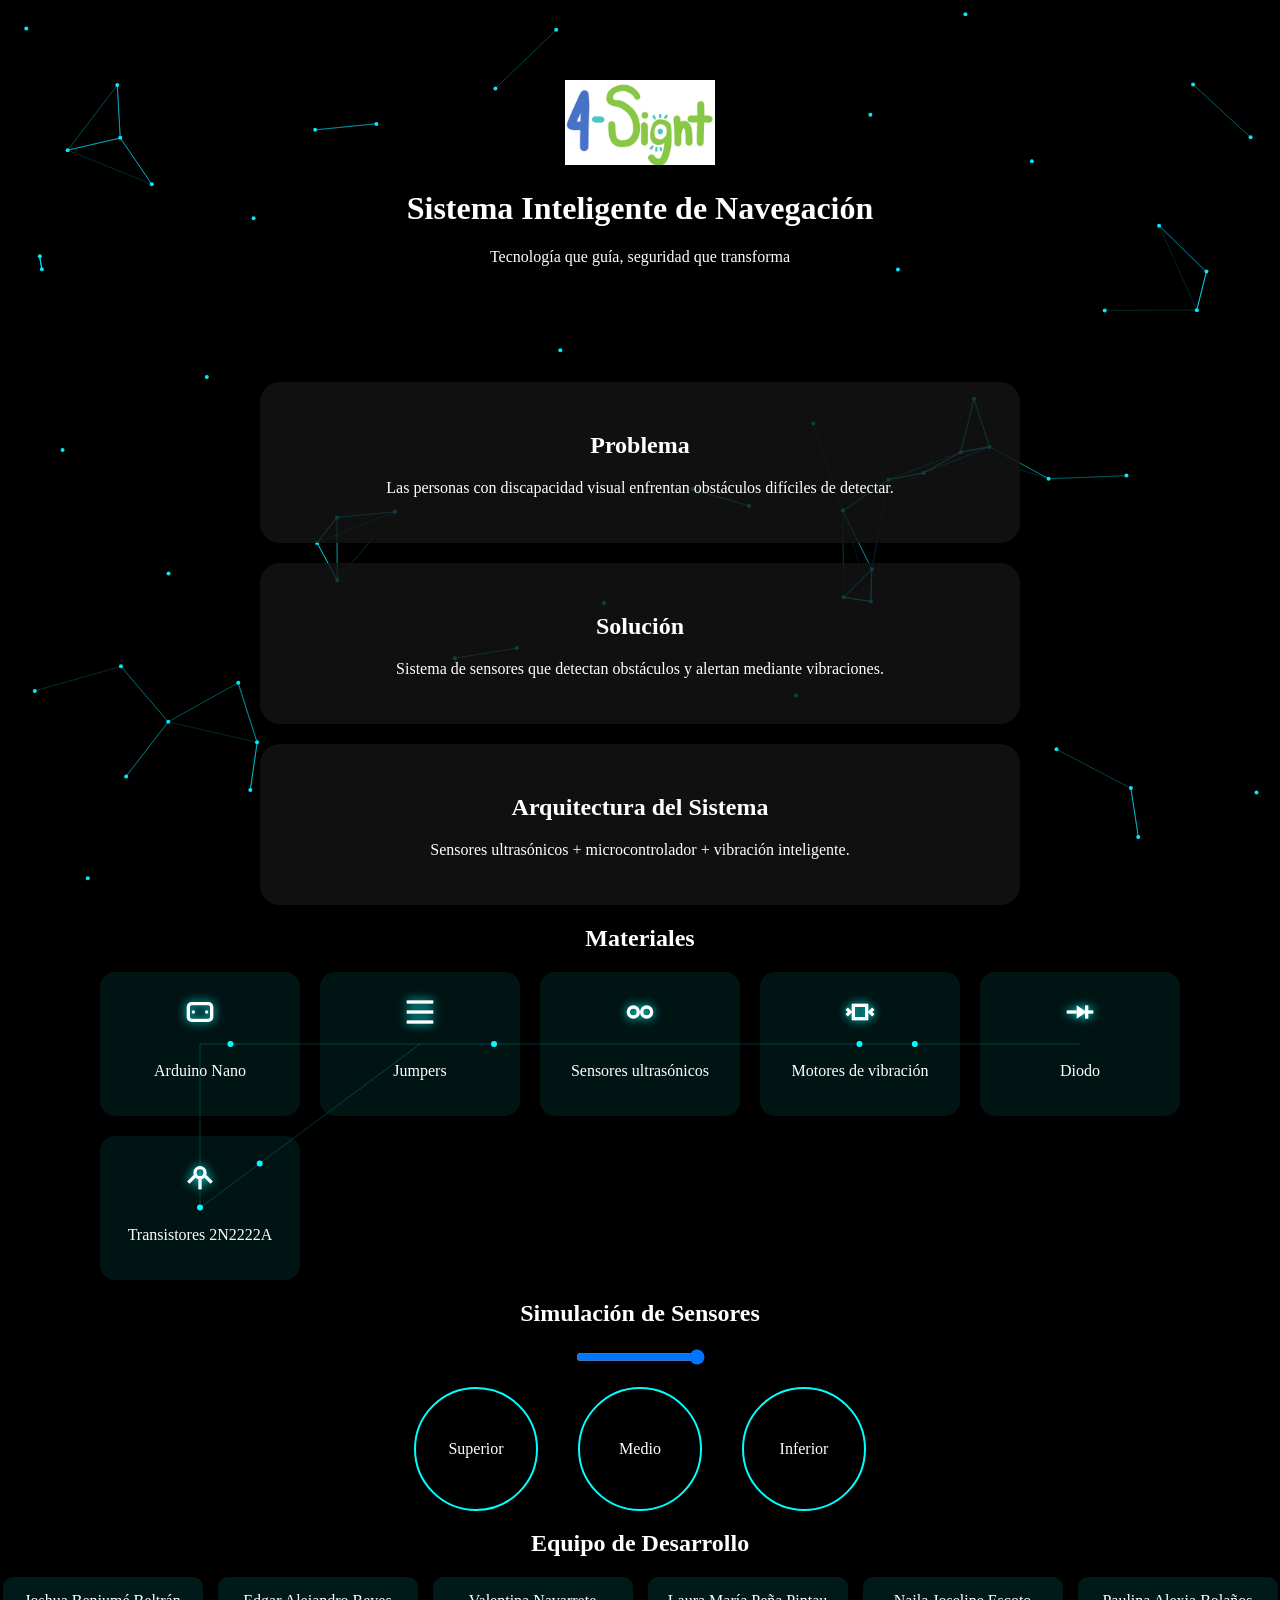
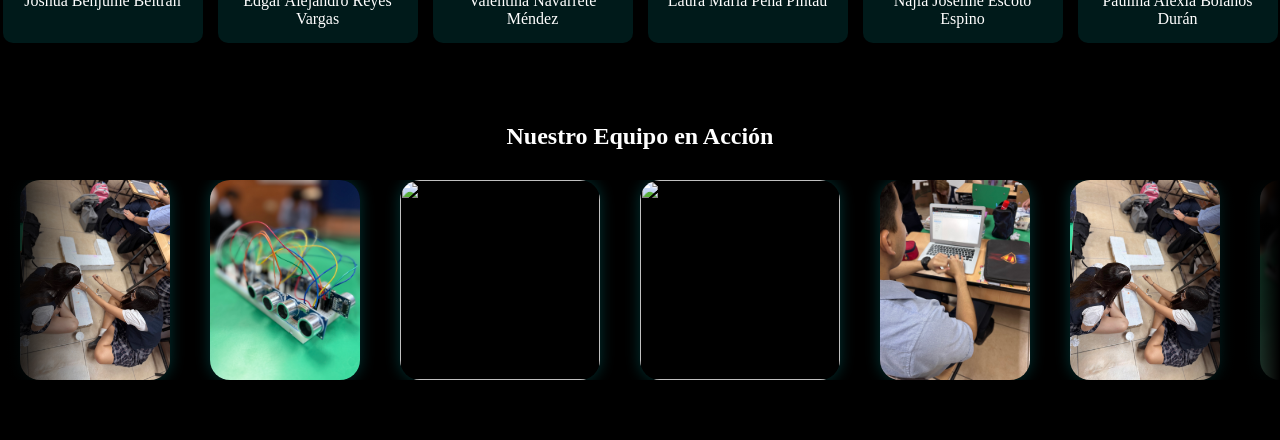
==== index.html @ 44130b72 "Add files via upload" ====
<!DOCTYPE html>
<html lang="es">
<head>
<meta charset="UTF-8">
<meta name="viewport" content="width=device-width, initial-scale=1.0">
<title>Proyecto Accesibilidad</title>
<link rel="stylesheet" href="styles.css">
</head>

<body>

<!-- FONDO -->
<canvas id="bg"></canvas>

<header>
    <img src="equipoLogo.jpeg" class="logo">
    <h1>Sistema Inteligente de Navegación</h1>
    <p>Tecnología que guía, seguridad que transforma</p>
</header>

<section>
    <div class="card">
        <h2>Problema</h2>
        <p>Las personas con discapacidad visual enfrentan obstáculos difíciles de detectar.</p>
    </div>

    <div class="card">
        <h2>Solución</h2>
        <p>Sistema de sensores que detectan obstáculos y alertan mediante vibraciones.</p>
    </div>

    <div class="card">
        <h2>Arquitectura del Sistema</h2>
        <p>Sensores ultrasónicos + microcontrolador + vibración inteligente.</p>
    </div>
</section>

<!-- MATERIALES -->
<section class="materials-section">
    <h2>Materiales</h2>

    <canvas id="circuit"></canvas>

    <div class="materials">

        <div class="item">
            <svg class="icon" viewBox="0 0 24 24">
                <rect x="5" y="7" width="14" height="10" rx="2" stroke="white" fill="none" stroke-width="2"/>
                <circle cx="8" cy="12" r="1" fill="white"/>
                <circle cx="16" cy="12" r="1" fill="white"/>
            </svg>
            <p>Arduino Nano</p>
        </div>

        <div class="item">
            <svg class="icon" viewBox="0 0 24 24">
                <line x1="4" y1="6" x2="20" y2="6" stroke="white" stroke-width="2"/>
                <line x1="4" y1="12" x2="20" y2="12" stroke="white" stroke-width="2"/>
                <line x1="4" y1="18" x2="20" y2="18" stroke="white" stroke-width="2"/>
            </svg>
            <p>Jumpers</p>
        </div>

        <div class="item">
            <svg class="icon" viewBox="0 0 24 24">
                <circle cx="8" cy="12" r="3" stroke="white" fill="none" stroke-width="2"/>
                <circle cx="16" cy="12" r="3" stroke="white" fill="none" stroke-width="2"/>
            </svg>
            <p>Sensores ultrasónicos</p>
        </div>

        <div class="item">
            <svg class="icon" viewBox="0 0 24 24">
                <rect x="8" y="8" width="8" height="8" stroke="white" fill="none" stroke-width="2"/>
                <path d="M4 10 L6 12 L4 14" stroke="white" fill="none" stroke-width="2"/>
                <path d="M20 10 L18 12 L20 14" stroke="white" fill="none" stroke-width="2"/>
            </svg>
            <p>Motores de vibración</p>
        </div>

        <div class="item">
            <svg class="icon" viewBox="0 0 24 24">
                <line x1="4" y1="12" x2="10" y2="12" stroke="white" stroke-width="2"/>
                <polygon points="10,8 16,12 10,16" fill="white"/>
                <line x1="16" y1="8" x2="16" y2="16" stroke="white" stroke-width="2"/>
                <line x1="16" y1="12" x2="20" y2="12" stroke="white" stroke-width="2"/>
            </svg>
            <p>Diodo</p>
        </div>

        <div class="item">
            <svg class="icon" viewBox="0 0 24 24">
                <circle cx="12" cy="10" r="3" stroke="white" fill="none" stroke-width="2"/>
                <line x1="12" y1="13" x2="12" y2="20" stroke="white" stroke-width="2"/>
                <line x1="9" y1="12" x2="5" y2="16" stroke="white" stroke-width="2"/>
                <line x1="15" y1="12" x2="19" y2="16" stroke="white" stroke-width="2"/>
            </svg>
            <p>Transistores 2N2222A</p>
        </div>

    </div>
</section>

<!-- SENSORES -->
<section class="sensors-section">
    <h2>Simulación de Sensores</h2>

    <div class="sensor-box">
        <input type="range" min="0" max="100" value="100" id="distancia">

        <div class="sensor-container">
            <div class="sensor" id="s1">Superior</div>
            <div class="sensor" id="s2">Medio</div>
            <div class="sensor" id="s3">Inferior</div>
        </div>
    </div>
</section>

<!-- EQUIPO -->
<section>
    <h2>Equipo de Desarrollo</h2>
    <div class="team">
        <div class="member">Joshua Benjumé Beltrán</div>
        <div class="member">Edgar Alejandro Reyes Vargas</div>
        <div class="member">Valentina Navarrete Méndez</div>
        <div class="member">Laura María Peña Pintau</div>
        <div class="member">Najla Joseline Escoto Espino</div>
        <div class="member">Paulina Alexia Bolaños Durán</div>
    </div>
</section>

<script>
// FONDO PARTÍCULAS
const canvas = document.getElementById("bg");
const ctx = canvas.getContext("2d");

function resize(){
    canvas.width = window.innerWidth;
    canvas.height = window.innerHeight;
}
resize();
window.addEventListener("resize", resize);

let particles = [];
for(let i=0;i<60;i++){
    particles.push({
        x: Math.random()*canvas.width,
        y: Math.random()*canvas.height,
        vx: (Math.random()-0.5),
        vy: (Math.random()-0.5)
    });
}

function draw(){
    ctx.clearRect(0,0,canvas.width,canvas.height);

    particles.forEach(p=>{
        ctx.beginPath();
        ctx.arc(p.x,p.y,2,0,Math.PI*2);
        ctx.fillStyle="#00eaff";
        ctx.fill();

        particles.forEach(p2=>{
            let d = Math.hypot(p.x-p2.x,p.y-p2.y);
            if(d<100){
                ctx.beginPath();
                ctx.moveTo(p.x,p.y);
                ctx.lineTo(p2.x,p2.y);
                ctx.strokeStyle="rgba(0,234,255,"+(1-d/100)+")";
                ctx.stroke();
            }
        });

        p.x+=p.vx;
        p.y+=p.vy;
    });

    requestAnimationFrame(draw);
}
draw();

// SENSORES
const slider = document.getElementById("distancia");
const sensores = [s1,s2,s3];

slider.addEventListener("input", ()=>{
    let d = slider.value;

    sensores.forEach(s=>{
        let intensidad = (100 - d)/100;
        s.style.boxShadow = `0 0 ${intensidad*40}px cyan`;
        s.style.transform = `scale(${1+intensidad*0.3})`;
        s.style.animation = intensidad>0.3 ? "vibrate 0.1s infinite" : "none";
    });
});

// CIRCUITO CON PULSOS
const circuit = document.getElementById("circuit");
const ctx2 = circuit.getContext("2d");

function resizeCircuit(){
    circuit.width = circuit.offsetWidth;
    circuit.height = circuit.offsetHeight;
}
resizeCircuit();
window.addEventListener("resize", resizeCircuit);

let t = 0;

function drawCircuit(){
    ctx2.clearRect(0,0,circuit.width,circuit.height);

    const items = document.querySelectorAll(".item");
    let points = [];

    items.forEach(el=>{
        const r = el.getBoundingClientRect();
        const pr = circuit.getBoundingClientRect();
        points.push({
            x: r.left - pr.left + r.width/2,
            y: r.top - pr.top + r.height/2
        });
    });

    for(let i=0;i<points.length;i++){
        for(let j=i+1;j<points.length;j++){
            let p1 = points[i];
            let p2 = points[j];
            let dist = Math.hypot(p1.x-p2.x,p1.y-p2.y);

            if(dist < 300){
                // línea base
                ctx2.beginPath();
                ctx2.moveTo(p1.x,p1.y);
                ctx2.lineTo(p2.x,p2.y);
                ctx2.strokeStyle = "rgba(0,255,255,0.2)";
                ctx2.stroke();

                // pulso
                let pulse = (Math.sin(t + i + j)+1)/2;
                let px = p1.x + (p2.x - p1.x)*pulse;
                let py = p1.y + (p2.y - p1.y)*pulse;

                ctx2.beginPath();
                ctx2.arc(px,py,3,0,Math.PI*2);
                ctx2.fillStyle = "cyan";
                ctx2.fill();
            }
        }
    }

    t += 0.05;
    requestAnimationFrame(drawCircuit);
}

drawCircuit();
</script>

<!-- CARRUSEL -->
<section class="carousel-section">
    <h2>Nuestro Equipo en Acción</h2>

    <div class="carousel">
        <div class="track">
            <img src="Decoración.jpeg">
            <img src="Circuito 1.jpeg">
            <img src="equipo3.jpg">
            <img src="equipo4.jpg">
            <img src="Documento.JPG">

            <!-- duplicadas para loop infinito -->
            <img src="Decoración.jpeg">
            <img src="Circuito 1.jpeg">
            <img src="equipo3.jpg">
            <img src="equipo4.jpg">
            <img src="Documento.JPG">
        </div>
    </div>
</section>
</body>
</html>
---- styles.css ----
body {
    margin: 0;
    font-family: -apple-system, BlinkMacSystemFont, "Segoe UI", Roboto;
    background: #000;
    color: #fff;
}
p {
    text-align: center;
}
h2 {
    text-align: center;
}
canvas {
    position: fixed;
    z-index: -1;
}

header {
    text-align: center;
    padding: 80px;
}

.logo {
    width: 150px;
}

.card {
    background: rgba(20,20,20,0.8);
    padding: 30px;
    margin: 20px auto;
    border-radius: 20px;
    max-width: 700px;
}

/* MATERIALES */
.materials-section {
    position: relative;
}

#circuit {
    position: absolute;
    width: 100%;
    height: 100%;
    z-index: 0;
}

.materials {
    position: relative;
    z-index: 1;
    display: grid;
    grid-template-columns: repeat(auto-fit, minmax(200px,200px));
    justify-content: center;
    gap: 20px;
}

.item {
    background: rgba(0,255,255,0.08);
    padding: 20px;
    border-radius: 15px;
    text-align: center;
    transition: 0.3s;
}

.icon {
    width: 40px;
    margin-bottom: 10px;
    filter: drop-shadow(0 0 5px cyan);
}

.item:hover {
    transform: scale(1.05);
    box-shadow: 0 0 20px cyan;
}

/* SENSORES */
.sensors-section {
    text-align: center;
}

.sensor-box {
    display: flex;
    flex-direction: column;
    align-items: center;
}

.sensor-container {
    display: flex;
    gap: 40px;
    margin-top: 20px;
}

.sensor {
    width: 120px;
    height: 120px;
    border-radius: 50%;
    border: 2px solid cyan;
    display: flex;
    align-items: center;
    justify-content: center;
}

/* VIBRACIÓN */
@keyframes vibrate {
    0% { transform: translate(0); }
    25% { transform: translate(2px,-2px); }
    50% { transform: translate(-2px,2px); }
    75% { transform: translate(2px,2px); }
    100% { transform: translate(0); }
}

/* EQUIPO */
.team {
    display: grid;
    grid-template-columns: repeat(auto-fit, minmax(200px,200px));
    justify-content: center;
    gap: 15px;
}

.member {
    background: rgba(0,255,255,0.1);
    padding: 15px;
    border-radius: 10px;
    transition: 0.3s;
    cursor: pointer;
    text-align: center;
}

.member:hover {
    transform: scale(1.05);
    box-shadow: 0 0 20px cyan;
}

/* CARRUSEL */
.carousel-section {
    text-align: center;
    padding: 60px 0;
}

.carousel {
    overflow: hidden;
    width: 100%;
    position: relative;
    margin-top: 30px;
}

/* degradado en los lados (pro) */
.carousel::before,
.carousel::after {
    content: "";
    position: absolute;
    top: 0;
    width: 100px;
    height: 100%;
    z-index: 2;
}

.carousel::before {
    left: 0;
    background: linear-gradient(to right, #000, transparent);
}

.carousel::after {
    right: 0;
    background: linear-gradient(to left, #000, transparent);
}

.track {
    display: flex;
    width: calc(200px * 8);
    animation: scroll 20s linear infinite;
}

.track img {
    width: 200px;
    height: 200px;
    object-fit: cover;
    margin: 0 20px;
    border-radius: 20px;
    transition: 0.3s;
    box-shadow: 0 0 15px rgba(0,255,255,0.2);
}

/* hover pro */
.track img:hover {
    transform: scale(1.1);
    box-shadow: 0 0 25px cyan;
}

/* animación */
@keyframes scroll {
    0% { transform: translateX(0); }
    100% { transform: translateX(-50%); }
}
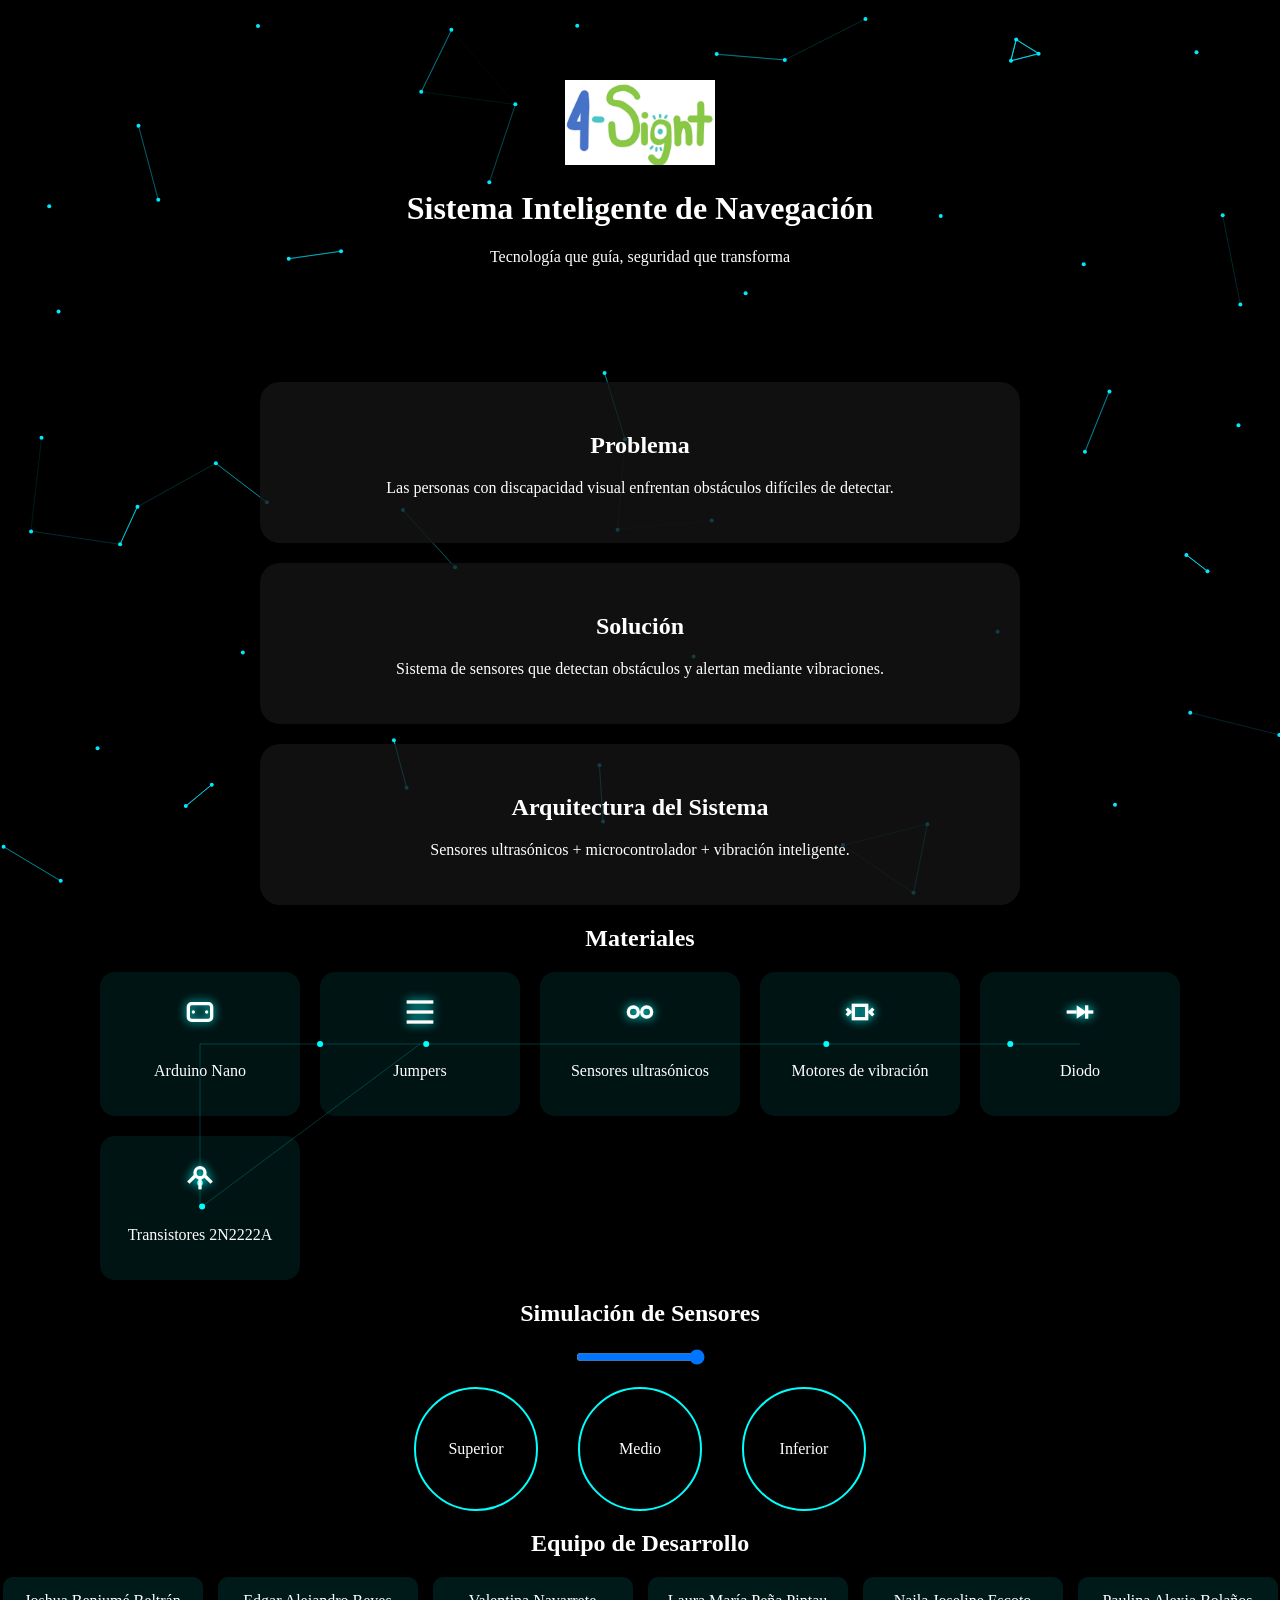
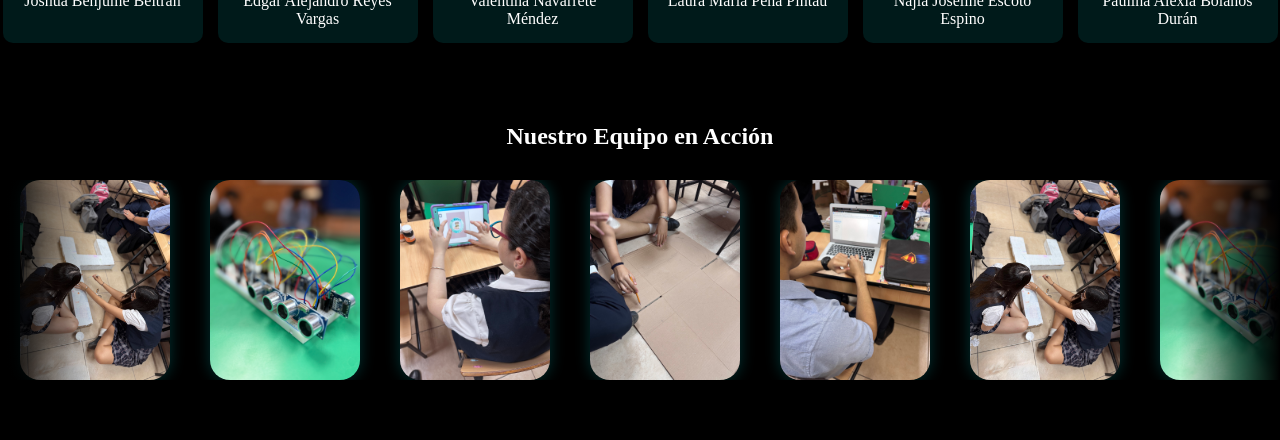
==== commit d77ce16f: "index.html" ====
--- a/index.html
+++ b/index.html
@@ -264,18 +264,18 @@
         <div class="track">
             <img src="Decoración.jpeg">
             <img src="Circuito 1.jpeg">
-            <img src="equipo3.jpg">
-            <img src="equipo4.jpg">
+            <img src="equipo3.JPG">
+            <img src="equipo4.JPG">
             <img src="Documento.JPG">
 
             <!-- duplicadas para loop infinito -->
             <img src="Decoración.jpeg">
             <img src="Circuito 1.jpeg">
-            <img src="equipo3.jpg">
-            <img src="equipo4.jpg">
+            <img src="equipo3.JPG">
+            <img src="equipo4.JPG">
             <img src="Documento.JPG">
         </div>
     </div>
 </section>
 </body>
-</html>+</html>
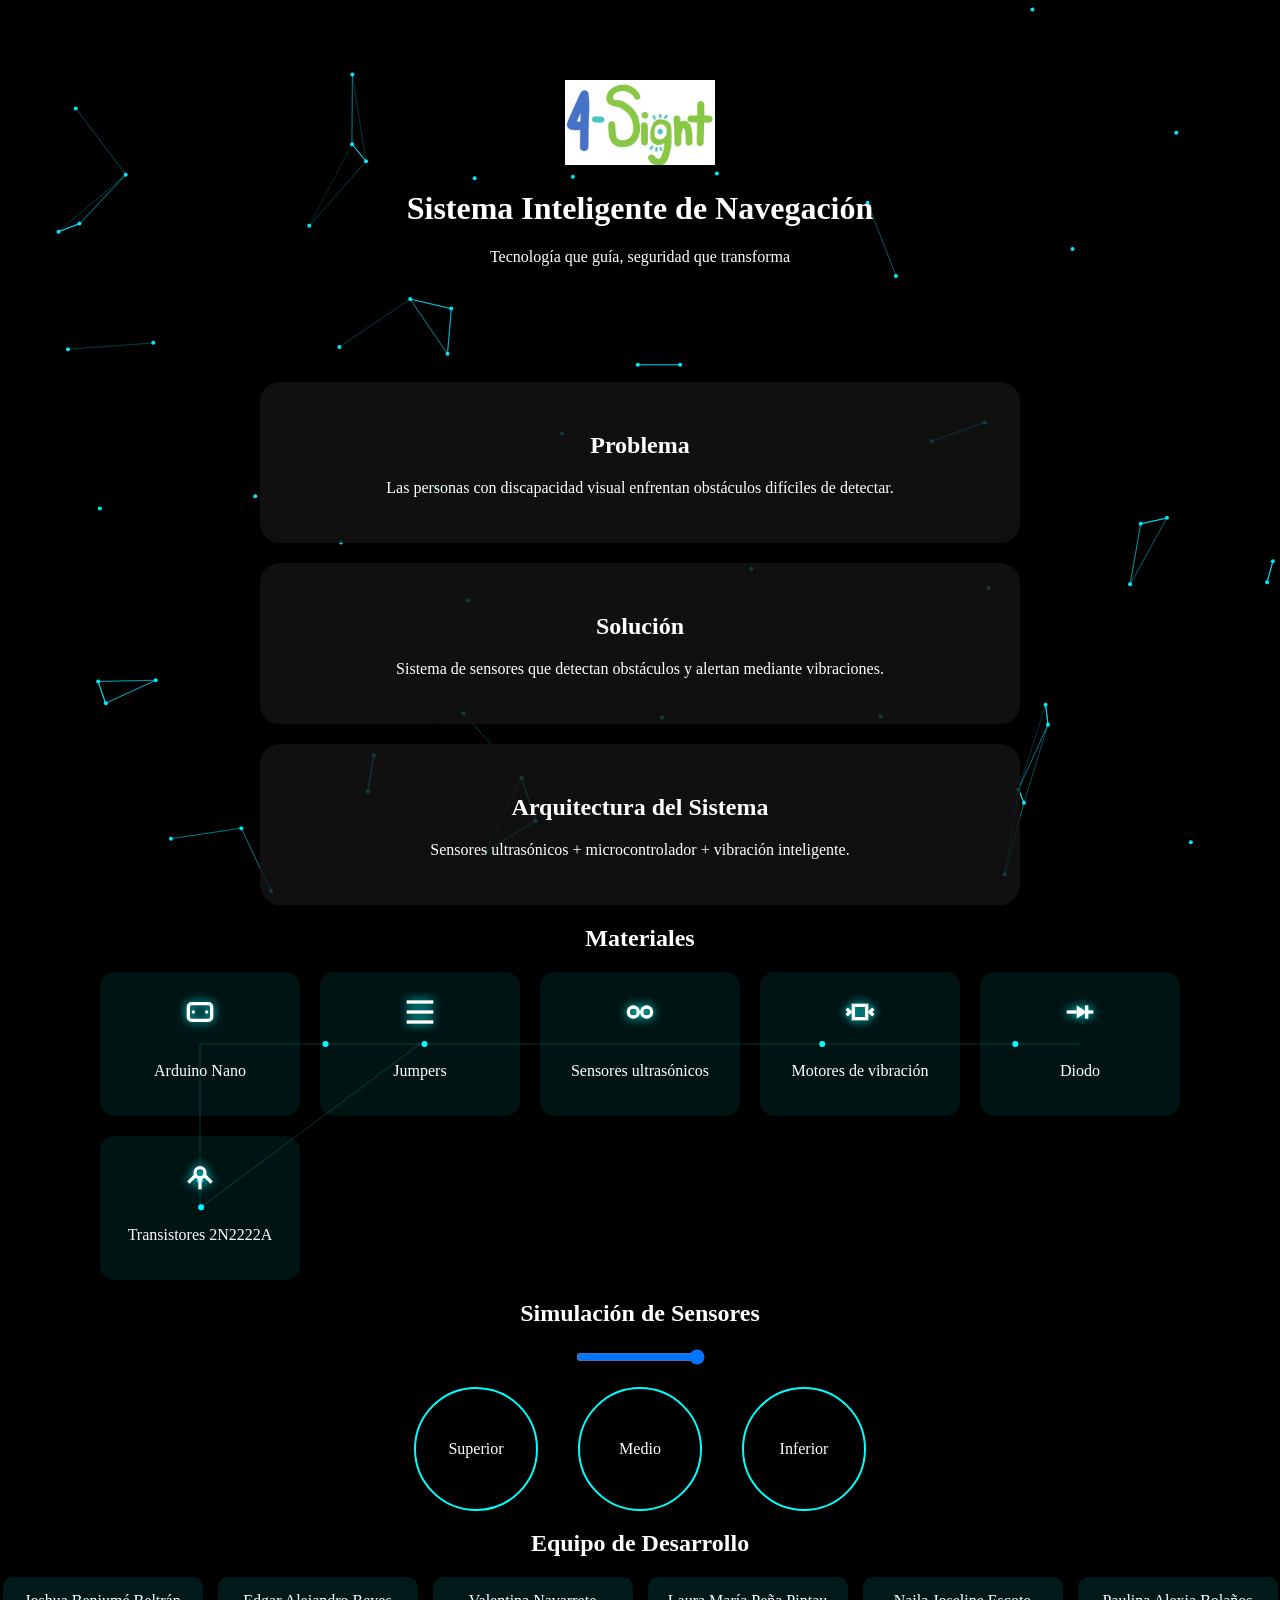
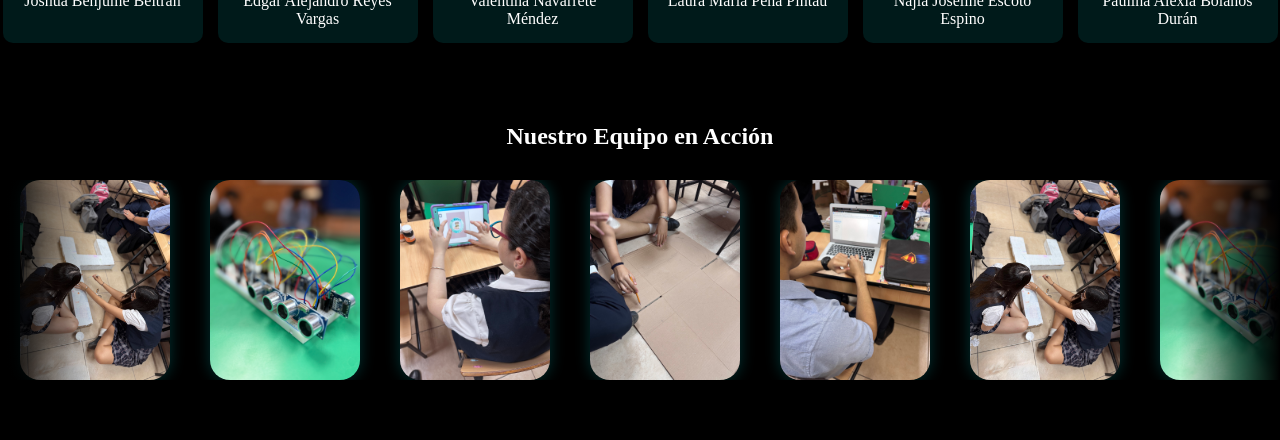
==== commit 62ee4b49: "index.html" ====
--- a/index.html
+++ b/index.html
@@ -4,6 +4,8 @@
 <meta charset="UTF-8">
 <meta name="viewport" content="width=device-width, initial-scale=1.0">
 <title>Proyecto Accesibilidad</title>
+<link rel="icon" href="equipoLogo.jpeg" type="image/png">
+
 <link rel="stylesheet" href="styles.css">
 </head>
 
